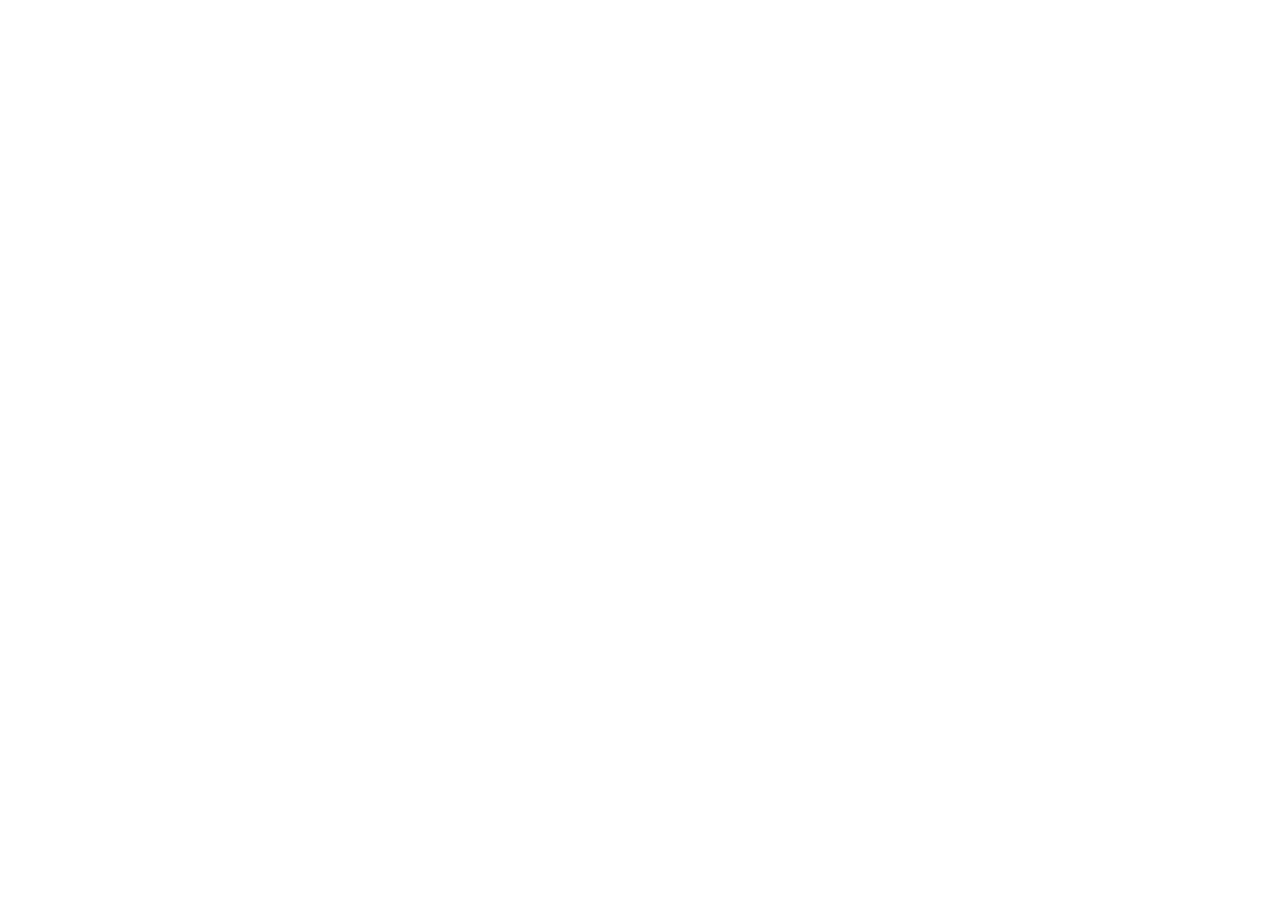
==== leaderboard.html @ 26720c5b "upload source code" ====
<!DOCTYPE html>
<html lang="vi">
<head>
    <meta charset="UTF-8">
    <meta name="viewport" content="width=device-width, initial-scale=1.0">
    <title>Bảng Xếp Hạng</title>
    <link rel="stylesheet" href="style.css">
</head>
<body>
    <nav class="navbar">
        <h1>🏆 Portal Bài Tập - Bảng Xếp Hạng</h1>
        <div class="nav-links">
            <a href="http://localhost:8000/student.html">Quay Lại</a>
        </div>
    </nav>
    <main class="container">
        <h2>Xếp Hạng Học Sinh Theo Từng Đề Thi</h2>
        <div id="assignmentLeaderboards"></div>
    </main>
    <script src="app.js"></script>
    <script src="leaderboard.js"></script>
</body>
</html>
---- style.css ----
/* Biến CSS */
:root {
    --primary: linear-gradient(135deg, #667eea 0%, #764ba2 100%);
    --secondary: #2c3e50;
    --accent: #e74c3c;
    --success: #27ae60;
    --bg: linear-gradient(135deg, #f5f7fa 0%, #c3cfe2 100%);
    --white: #ffffff;
    --shadow: 0 8px 32px rgba(0,0,0,0.1);
    --border-radius: 12px;
}

/* Styles chung */
body {
    font-family: 'Segoe UI', Tahoma, Geneva, Verdana, sans-serif;
    background: var(--bg);
    margin: 0;
    color: var(--secondary);
    min-height: 100vh;
}

/* Thanh điều hướng */
.navbar {
    background: var(--primary);
    color: var(--white);
    padding: 1.5rem 2rem;
    display: flex;
    justify-content: space-between;
    align-items: center;
    box-shadow: var(--shadow);
    position: sticky;
    top: 0;
    z-index: 100;
}

.navbar h1 {
    margin: 0;
    font-size: 1.8rem;
    background: linear-gradient(45deg, #fff, #f0f0f0);
    -webkit-background-clip: text;
    -webkit-text-fill-color: transparent;
    background-clip: text;
}

.nav-links {
    display: flex;
    gap: 1rem;
}

.nav-links a, .nav-links button {
    color: white;
    text-decoration: none;
    background: rgba(255,255,255,0.1);
    border: 1px solid rgba(255,255,255,0.2);
    padding: 0.5rem 1rem;
    border-radius: 20px;
    cursor: pointer;
    transition: all 0.3s ease;
    font-weight: 500;
}

.nav-links a:hover, .nav-links button:hover {
    background: rgba(255,255,255,0.2);
    transform: translateY(-2px);
}

/* Layout chính */
.container {
    max-width: 1400px;
    margin: 2rem auto;
    padding: 0 1rem;
}

/* Chủ đề và bài tập */
.topic-card {
    border-left: 5px solid #667eea;
}

.assignments-grid {
    display: grid;
    grid-template-columns: repeat(auto-fill, minmax(250px, 1fr));
    gap: 1.5rem;
}

.assignment-item {
    background: #f8f9fa;
    padding: 1.5rem;
    border-radius: 8px;
    border: 2px solid #e9ecef;
    transition: all 0.3s ease;
    text-align: center;
}

.assignment-item:hover {
    border-color: #667eea;
    box-shadow: 0 4px 12px rgba(102, 126, 234, 0.2);
}

.assignment-item h4 {
    margin: 0 0 0.5rem 0;
    color: var(--secondary);
}

.assignment-item p {
    margin: 0.3rem 0;
    color: #6c757d;
    font-size: 0.9rem;
}

/* Bảng xếp hạng */
.leaderboard-card {
    border-left: 5px solid #ffc107;
}

.leaderboard-list {
    list-style: none;
    padding: 0;
    margin: 1rem 0 0 0;
}

.leaderboard-list li {
    padding: 1rem;
    border-bottom: 1px solid #e9ecef;
    display: flex;
    justify-content: space-between;
    align-items: center;
    transition: background 0.3s ease;
}

.leaderboard-list li:hover {
    background: #f8f9fa;
}

.leaderboard-list li:last-child {
    border-bottom: none;
}

/* Huy chương xếp hạng */
.rank-1 {
    background: linear-gradient(90deg, #ffd700 0%, rgba(255, 215, 0, 0.1) 100%);
    font-weight: bold;
}

.rank-2 {
    background: linear-gradient(90deg, #c0c0c0 0%, rgba(192, 192, 192, 0.1) 100%);
}

.rank-3 {
    background: linear-gradient(90deg, #cd7f32 0%, rgba(205, 127, 50, 0.1) 100%);
}

.rank {
    font-weight: bold;
    color: #667eea;
    min-width: 40px;
}

.name {
    flex: 1;
    margin-left: 1rem;
}

.score {
    background: #667eea;
    color: white;
    padding: 0.3rem 0.8rem;
    border-radius: 20px;
    font-weight: bold;
}

.topic-badge {
    background: #667eea;
    color: white;
    padding: 0.2rem 0.6rem;
    border-radius: 12px;
    font-size: 0.8rem;
    margin-left: 0.5rem;
}

/* Thẻ card */
.card {
    background: var(--white);
    padding: 2rem;
    border-radius: var(--border-radius);
    box-shadow: var(--shadow);
    margin-bottom: 2rem;
    transition: transform 0.3s ease, box-shadow 0.3s ease;
    border: 1px solid rgba(255,255,255,0.8);
}

.card:hover {
    transform: translateY(-5px);
    box-shadow: 0 12px 40px rgba(0,0,0,0.15);
}

.card h2, .card h3, .card h4 {
    color: var(--secondary);
    margin-top: 0;
    font-weight: 600;
}

/* Form đăng nhập */
.login-form {
    max-width: 400px;
    margin: 4rem auto;
    background: var(--white);
    padding: 2.5rem;
    border-radius: var(--border-radius);
    box-shadow: var(--shadow);
}

.login-form h2 {
    text-align: center;
    margin-bottom: 2rem;
    color: var(--secondary);
}

/* Input và form elements */
input, textarea, select {
    width: 100%;
    padding: 1rem;
    margin: 0.5rem 0;
    border: 2px solid #e1e5e9;
    border-radius: 8px;
    box-sizing: border-box;
    font-size: 1rem;
    transition: border-color 0.3s ease;
}

input:focus, textarea:focus, select:focus {
    outline: none;
    border-color: #667eea;
    box-shadow: 0 0 0 3px rgba(102, 126, 234, 0.1);
}

label {
    display: block;
    margin-top: 1rem;
    font-weight: 600;
    color: var(--secondary);
}

/* Nút bấm */
.btn-primary {
    background: var(--primary);
    color: white;
    border: none;
    padding: 1rem 2rem;
    border-radius: 25px;
    cursor: pointer;
    font-weight: bold;
    font-size: 1rem;
    transition: all 0.3s ease;
    width: 100%;
    margin-top: 1rem;
}

.btn-primary:hover {
    transform: translateY(-2px);
    box-shadow: 0 6px 20px rgba(102, 126, 234, 0.3);
}

button {
    background: #667eea;
    color: white;
    border: none;
    padding: 0.6rem 1.2rem;
    border-radius: 6px;
    cursor: pointer;
    transition: all 0.3s ease;
    font-weight: 500;
}

button:hover {
    background: #5568d3;
    transform: translateY(-1px);
}

/* ========================================
   CÂU HỎI QUIZ - QUIZ QUESTIONS
   ======================================== */
.question {
    margin-bottom: 1.5rem;
    padding: 1.5rem;
    border: 2px solid #f0f2f5;
    border-radius: 8px;
    background: #fafbfc;
    transition: border-color 0.3s ease;
}

.question:hover {
    border-color: #667eea;
}

.question-block {
    margin-bottom: 1.5rem;
    padding: 1rem;
    border-left: 4px solid #667eea;
    background: #f8f9fa;
    border-radius: 0 8px 8px 0;
}

/* ========================================
   DANH SÁCH - LISTS
   ======================================== */
ul {
    list-style: none;
    padding: 0;
}

li {
    padding: 1rem 0;
    border-bottom: 1px solid #e1e5e9;
    display: flex;
    justify-content: space-between;
    align-items: center;
}

li:last-child {
    border-bottom: none;
}

/* ========================================
   GRID LAYOUTS
   ======================================== */
.leaderboard-grid {
    display: grid;
    grid-template-columns: 1fr 1fr;
    gap: 2rem;
}

/* ========================================
   ANIMATIONS - Hiệu ứng
   ======================================== */
@keyframes fadeIn {
    from { opacity: 0; transform: translateY(20px); }
    to { opacity: 1; transform: translateY(0); }
}

/* ========================================
   RESPONSIVE DESIGN - Thiết kế responsive
   ======================================== */
@media (max-width: 768px) {
    .leaderboard-grid {
        grid-template-columns: 1fr;
    }

    .assignments-grid {
        grid-template-columns: 1fr;
    }
}

/* Utility classes */
.content-section {
    animation: fadeIn 0.5s ease-in;
}

#message {
    color: var(--accent);
    text-align: center;
    margin-top: 1rem;
    font-weight: 500;
}

/* Ordered list styling */
ol {
    counter-reset: leaderboard;
}

ol li {
    counter-increment: leaderboard;
    padding: 0.5rem 0;
}

ol li::before {
    content: counter(leaderboard) ". ";
    font-weight: bold;
    color: #667eea;
}
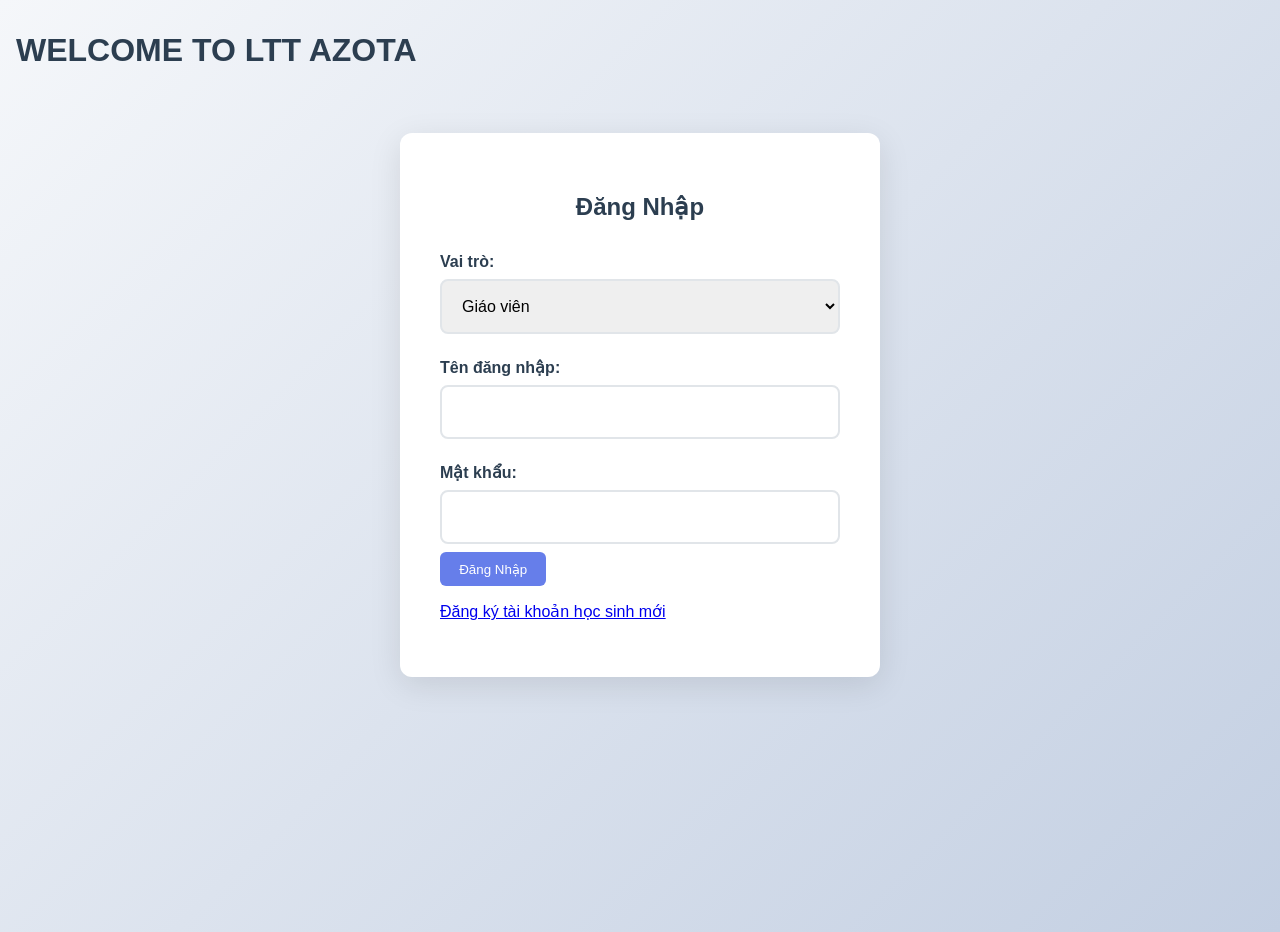
==== commit 14c16707: "change some texts" ====
--- a/leaderboard.html
+++ b/leaderboard.html
@@ -10,7 +10,7 @@
     <nav class="navbar">
         <h1>🏆 Portal Bài Tập - Bảng Xếp Hạng</h1>
         <div class="nav-links">
-            <a href="http://localhost:8000/student.html">Quay Lại</a>
+            <a href="student.html">Quay Lại</a>
         </div>
     </nav>
     <main class="container">
